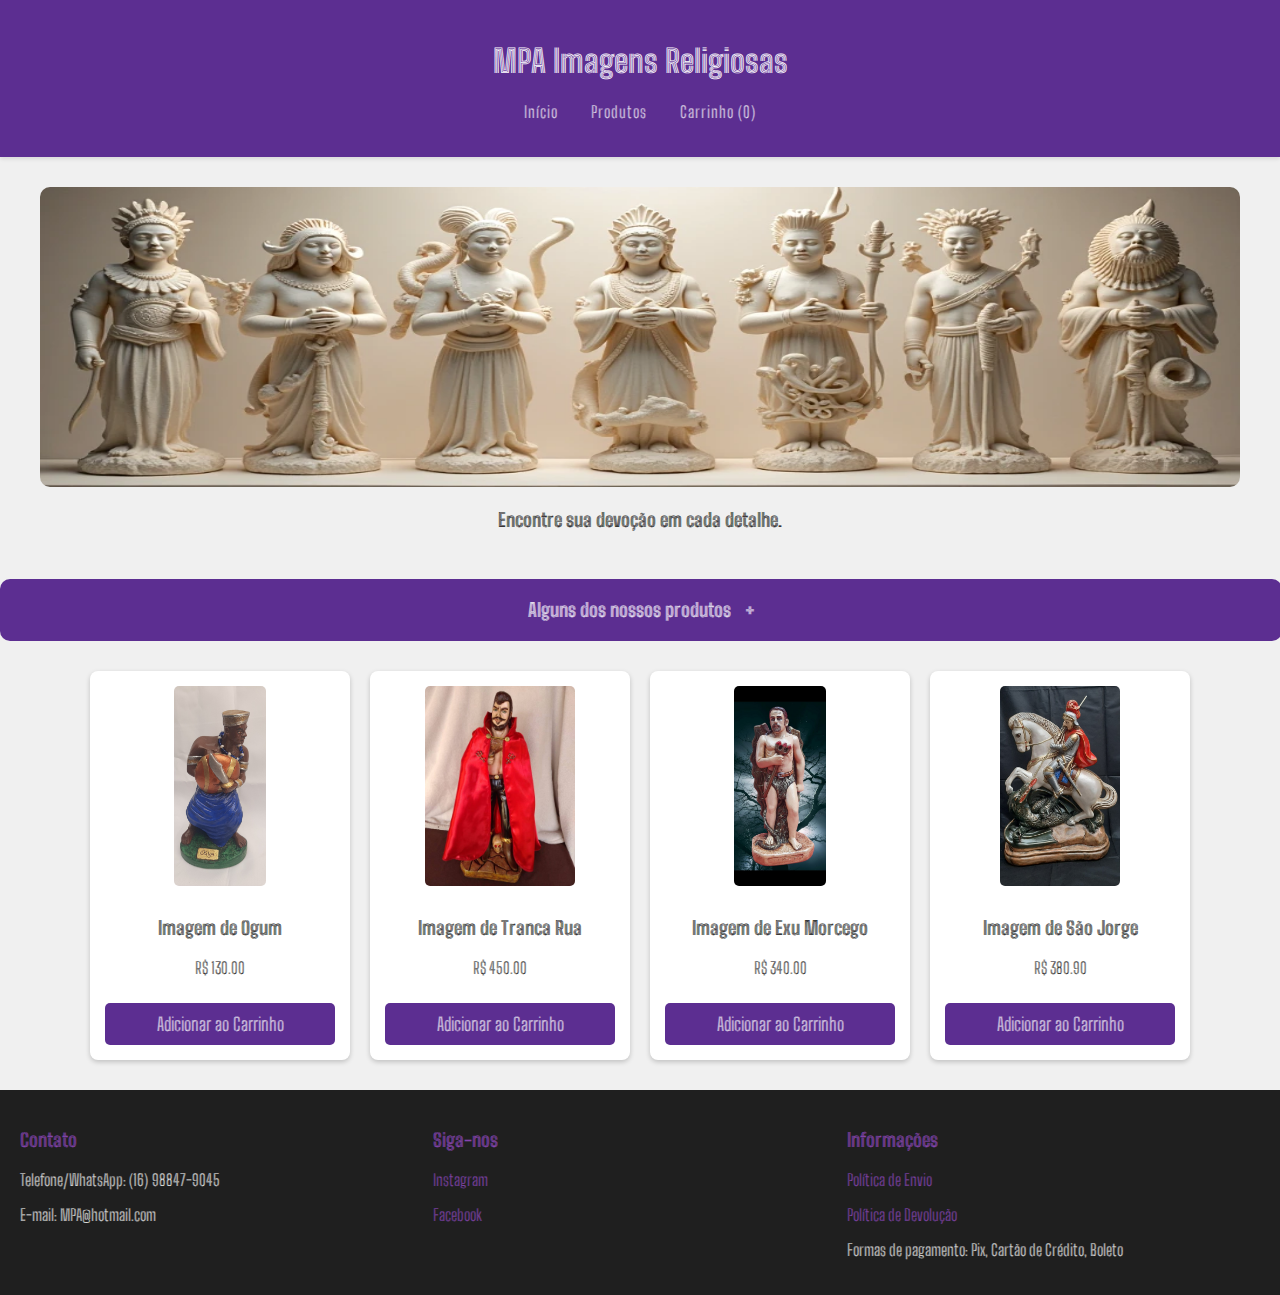
==== index.html @ efa863fd "Add files via upload" ====
<!DOCTYPE html>
<html lang="pt-br">
<head>
    <meta charset="UTF-8">
    <meta name="viewport" content="width=device-width, initial-scale=1.0">
    <title>Loja de Imagens Religiosas</title>
    <link rel="stylesheet" href="styles.css">
</head>
<body>
    <header>
        <h1>MPA Imagens Religiosas</h1>
        <nav>
            <ul>
                <li><a href="index.html">Início</a></li>
                <li><a href="products.html">Produtos</a></li>
                <li><a href="cart.html">Carrinho (<span id="cart-count">0</span>)</a></li>
            </ul>
        </nav>
    </header>
    
    <main>
        <section id="banner-carousel" class="carousel">
            <div class="carousel-slide">
                <img src="assets/banners/banner1.png" alt="Encontre sua devoção em cada detalhe">
                <h3>Encontre sua devoção em cada detalhe.</h3>
            </div>
            <div class="carousel-slide">
                <img src="assets/banners/banner2.png" alt="Imagens religiosas com significado e qualidade">
                <h3>Imagens religiosas com significado e qualidade.</h3>
            </div>
            <div class="carousel-slide">
                <img src="assets/banners/banner3.png" alt="Espiritualidade e arte unidas em cada peça">
                <h3>Espiritualidade e arte unidas em cada peça.</h3>
            </div>
            <div class="carousel-slide">
                <img src="assets/banners/banner4.png" alt="Símbolos de fé para iluminar seu lar">
                <h3>Símbolos de fé para iluminar seu lar.</h3>
            </div>
            <div class="carousel-slide">
                <img src="assets/banners/banner5.png" alt="Tradição e devoção representadas em cada imagem">
                <h3>Tradição e devoção representadas em cada imagem.</h3>
            </div>
        </section>
        
        <div id="products__random">
                <h3>Alguns dos nossos produtos <a href="products.html">+</a></h3>
                
        </div>

        <section id="product-list">
            
            <!-- Produtos serão carregados aqui via JavaScript -->
        </section>
    </main>

    <footer class="footer">
        <div class="footer-container">
          <div class="contact-info">
            <h3>Contato</h3>
            <p>Telefone/WhatsApp: (16) 98847-9045</p>
            <p>E-mail: MPA@hotmail.com</p>
          </div>
          
          <div class="social-media">
            <h3>Siga-nos</h3>
            <p><a href="https://www.instagram.com" target="_blank">Instagram</a></p>
            <p><a href="https://www.facebook.com/michelangeloprodutos/?locale=pt_BR" target="_blank">Facebook</a></p>
          </div>
      
          <div class="policies">
            <h3>Informações</h3>
            <p><a href="#">Política de Envio</a></p>
            <p><a href="#">Política de Devolução</a></p>
            <p>Formas de pagamento: Pix, Cartão de Crédito, Boleto</p>
          </div>
        </div>
      </footer>      
      
    <script src="./scripts/cart.js"></script>
    <script src="./scripts/script.js"></script>
</body>
</html>
---- styles.css ----
@import url('https://fonts.googleapis.com/css2?family=Big+Shoulders+Inline:opsz,wght@10..72,100..900&display=swap');

/* Estilo base */
body {
    font-family: Big Shoulders Inline, sans-serif;
    font-optical-sizing: auto;
    font-style: normal;
    margin: 0;
    padding: 0;
    background-color: #f0f0f0; /* Cor mais suave para o fundo */
}

/* Cabeçalho */
header {
    background-color: #5c2e91; /* Violeta inspirado nas vestes do Criador */
    color: white;
    padding: 20px;
    text-align: center;
    box-shadow: 0 2px 4px rgba(0, 0, 0, 0.1);
}

nav ul {
    list-style: none;
    padding: 0;
    text-align: center;
}

nav ul li {
    display: inline;
    margin: 0 15px;
}

nav ul li a {
    color: white;
    text-decoration: none;
    font-size: 16px;
    letter-spacing: 1px;
}

nav ul li a:hover {
    color: #333333; /* Cinza escuro para o hover */
    background-color: #b3b3b3; /* Cinza mais claro para hover */
    padding: 6px;
    border-radius: 5px;
    transition: background-color 0.3s ease, color 0.3s ease;
}

/* Caixa de produtos */
#product-list {
    display: flex;
    flex-wrap: wrap;
    justify-content: center;
    padding: 20px;
}

.product {
    background: white;
    padding: 15px;
    margin: 10px;
    border-radius: 8px;
    box-shadow: 0 2px 5px rgba(0, 0, 0, 0.2);
    text-align: center;
    max-width: 230px;
    width: 100%;
    height: auto;
    transition: transform 0.3s ease, box-shadow 0.3s ease;
}

.product:hover {
    transform: translateY(-5px);
    box-shadow: 0 4px 10px rgba(0, 0, 0, 0.3);
}

.product img {
    max-width: 200px;
    max-height: 200px;
    border-radius: 5px;
    margin-bottom: 10px;
}

button {
    background-color: #5c2e91; /* Violeta inspirado nas vestes do Criador */
    font-family: Big Shoulders Inline, sans-serif;
    font-optical-sizing: auto;
    font-style: normal;
    font-size: large;
    color: white;
    border: none;
    padding: 10px;
    margin-top: 10px;
    cursor: pointer;
    width: 100%;
    border-radius: 5px;
    transition: background-color 0.3s ease;
}

button:hover {
    background-color: #b3b3b3; /* Cinza mais claro para hover */
}

/*titulos h2*/

h2 {
    text-align: center;
}

/* Cartões do carrinho */
#cart-items {
    display: flex;
    flex-direction: column;
    margin-top: 40px; 
}

#cart-items p{
    text-align: center; 
}

.cart-item {
    display: flex;
    align-items: center;
    justify-content: space-between;
    background: white;
    padding: 15px;
    margin: 5px;
    border-radius: 5px;
    box-shadow: 0 2px 5px rgba(0, 0, 0, 0.2);
    text-align: center;
    transition: transform 0.3s ease;
}

.cart-item:hover {
    transform: scale(1.02);
}

.cart-item img {
    border-radius: 5px;
    max-width: 80px;
    max-height: 80px;
    margin-right: 10px;
}

.cart-item button {
    margin: 10px;
    width: 80px;
    border-radius: 20px;
}

#cart-summary {
    text-align: center;
    margin-top: 20px;
}

#cart-summary button {
    background-color: #d4af37; /* Dourado inspirado no sol */
    padding: 10px;
    color: white;
    border: none;
    cursor: pointer;
    border-radius: 5px;
}

#cart-summary button:hover {
    background-color: rgba(212, 175, 55, 0.6); /* Dourado mais suave para hover */
}

#cart-summary #checkout {
    background-color: #5c2e91; /* Violeta inspirado nas vestes do Criador */
}

#cart-summary #checkout:hover {
    background-color: #b3b3b3; /* Cinza mais claro para hover */
}

/* Pesquisa de produtos */
#search-input {
    width: 100%;
    padding: 10px;
    margin: 20px 0;
    border-radius: 5px;
    border: 1px solid #ddd;
    font-size: 16px;
    box-sizing: border-box;
}

#search-input:focus {
    outline: none;
    border-color: #5c2e91; /* Violeta para o foco */
}

/*carrosel*/
.carousel {
    position: relative;
    width: 100%;
    max-width: 1200px;
    margin: 30px auto;
    overflow: hidden;
    text-align: center;
}

.carousel-slide {
    display: none;
    position: relative;
}

.carousel-slide img {
    width: 100%;
    max-height: 300px;
    border-radius: 10px;
}

.carousel-slide h2 {
    position: absolute;
    bottom: 10%;
    left: 50%;
    transform: translateX(-50%);
    background: rgba(0, 0, 0, 0.5);
    color: white;
    padding: 10px 20px;
    border-radius: 5px;
    font-size: 1.5em;
}

#products__random {
    background-color: #5c2e91;
    color: #fff;
    padding: 1px 1px;
    width: 100%;
    text-align: center;
    border-radius: 10px;
}

#products__random a{
    text-decoration: none;
    background-color: #5c2e91;
    color: #fff;
    padding-left: 10px;
}

#products__random a:hover{
    color: #d4af37;
}

/*footer*/
footer.footer {
    background-color: #1f1f1f;
    color: #fff;
    padding: 20px;
  }
  
  footer .footer-container {
    display: flex;
    justify-content: space-between;
    flex-wrap: wrap;
  }
  
  footer .contact-info, footer .social-media, footer .policies {
    flex: 1;
    margin-right: 20px;
  }
  
  footer h3 {
    color: #9b4dca;
  }
  
  footer a {
    color: #9b4dca;
    text-decoration: none;
  }
  
  footer a:hover {
    text-decoration: underline;
  }
  

/* Responsividade */
@media (max-width: 768px) {
    .product {
        max-width: 100%; /* Ajusta os produtos para ocupar toda a largura disponível em telas menores */
        margin: 15px 0;
    }

    nav ul li {
        display: block;
        margin: 10px 0;
    }

    #cart-items {
        margin-top: 20px;
    }

    .cart-item {
        flex-direction: column;
        align-items: flex-start;
    }

    .cart-item button {
        width: 100%;
        margin-top: 10px;
    }

    header {
        padding: 10px;
    }
}

@media (max-width: 480px) {
    nav ul li {
        margin: 5px 0;
    }

    .product {
        margin: 10px 0;
    }

    button {
        padding: 8px;
    }
}
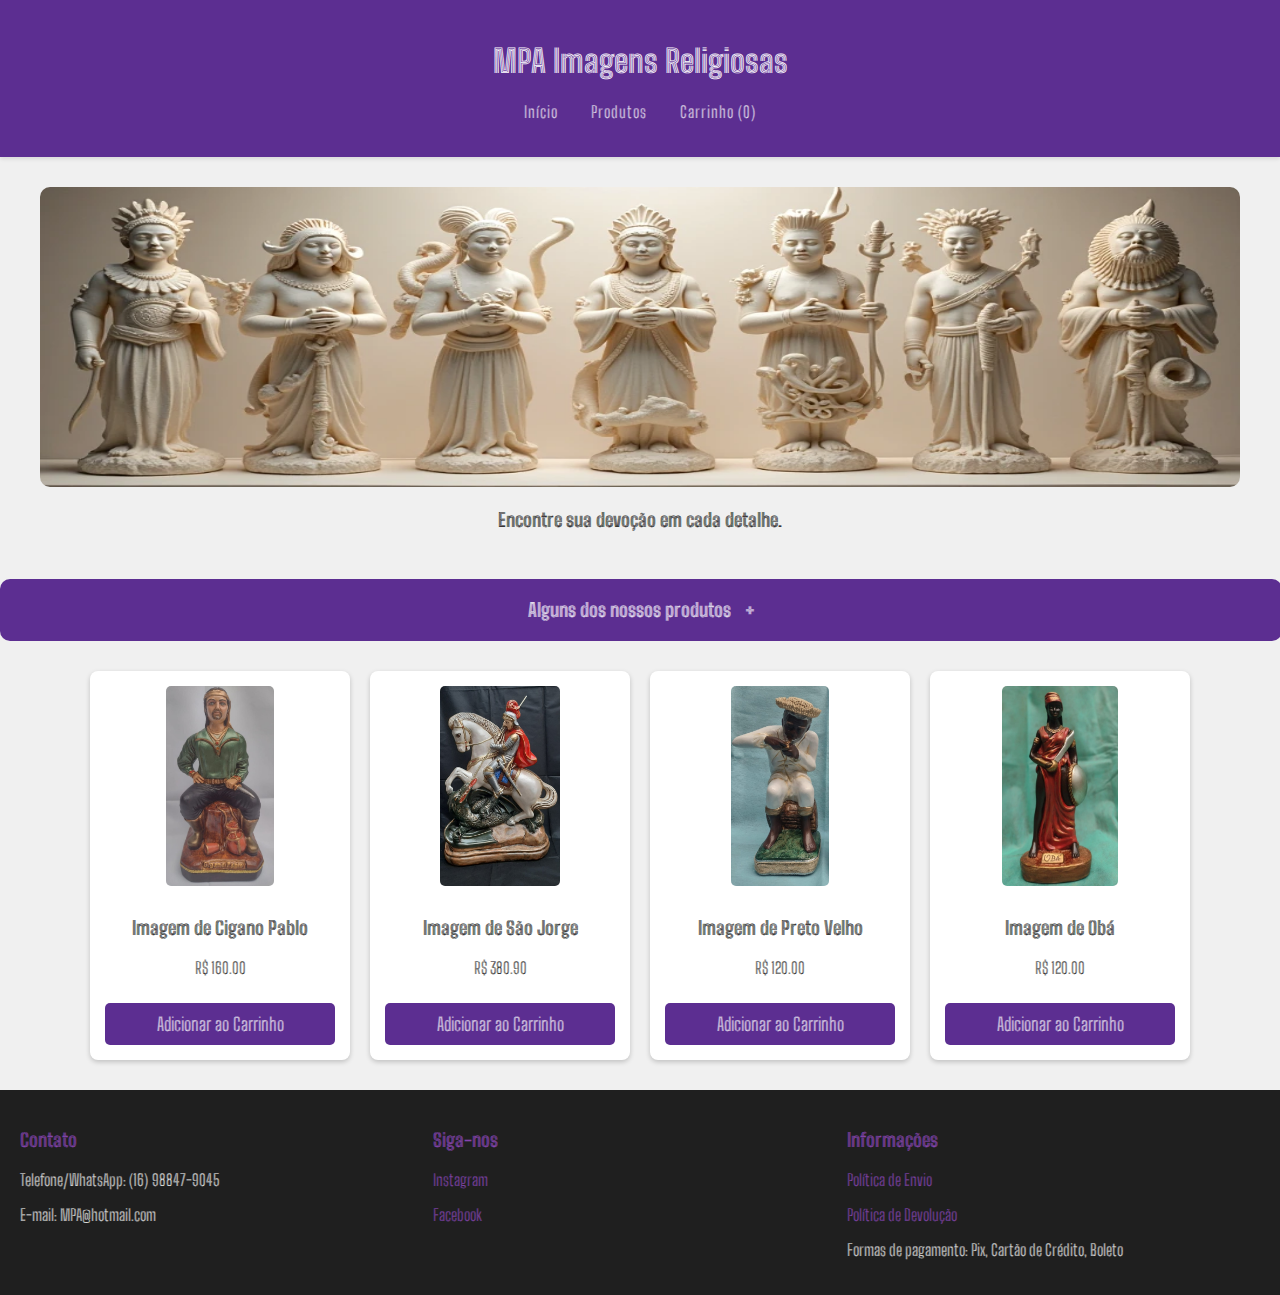
==== commit e81bb3bf: "Add files via upload" ====
--- a/index.html
+++ b/index.html
@@ -63,14 +63,14 @@
           
           <div class="social-media">
             <h3>Siga-nos</h3>
-            <p><a href="https://www.instagram.com" target="_blank">Instagram</a></p>
+            <p><a href="https://www.instagram.com/michelangeloprodutos/" target="_blank">Instagram</a></p>
             <p><a href="https://www.facebook.com/michelangeloprodutos/?locale=pt_BR" target="_blank">Facebook</a></p>
           </div>
       
           <div class="policies">
             <h3>Informações</h3>
-            <p><a href="#">Política de Envio</a></p>
-            <p><a href="#">Política de Devolução</a></p>
+            <p><a href="polices.html">Política de Envio</a></p>
+            <p><a href="polices.html">Política de Devolução</a></p>
             <p>Formas de pagamento: Pix, Cartão de Crédito, Boleto</p>
           </div>
         </div>
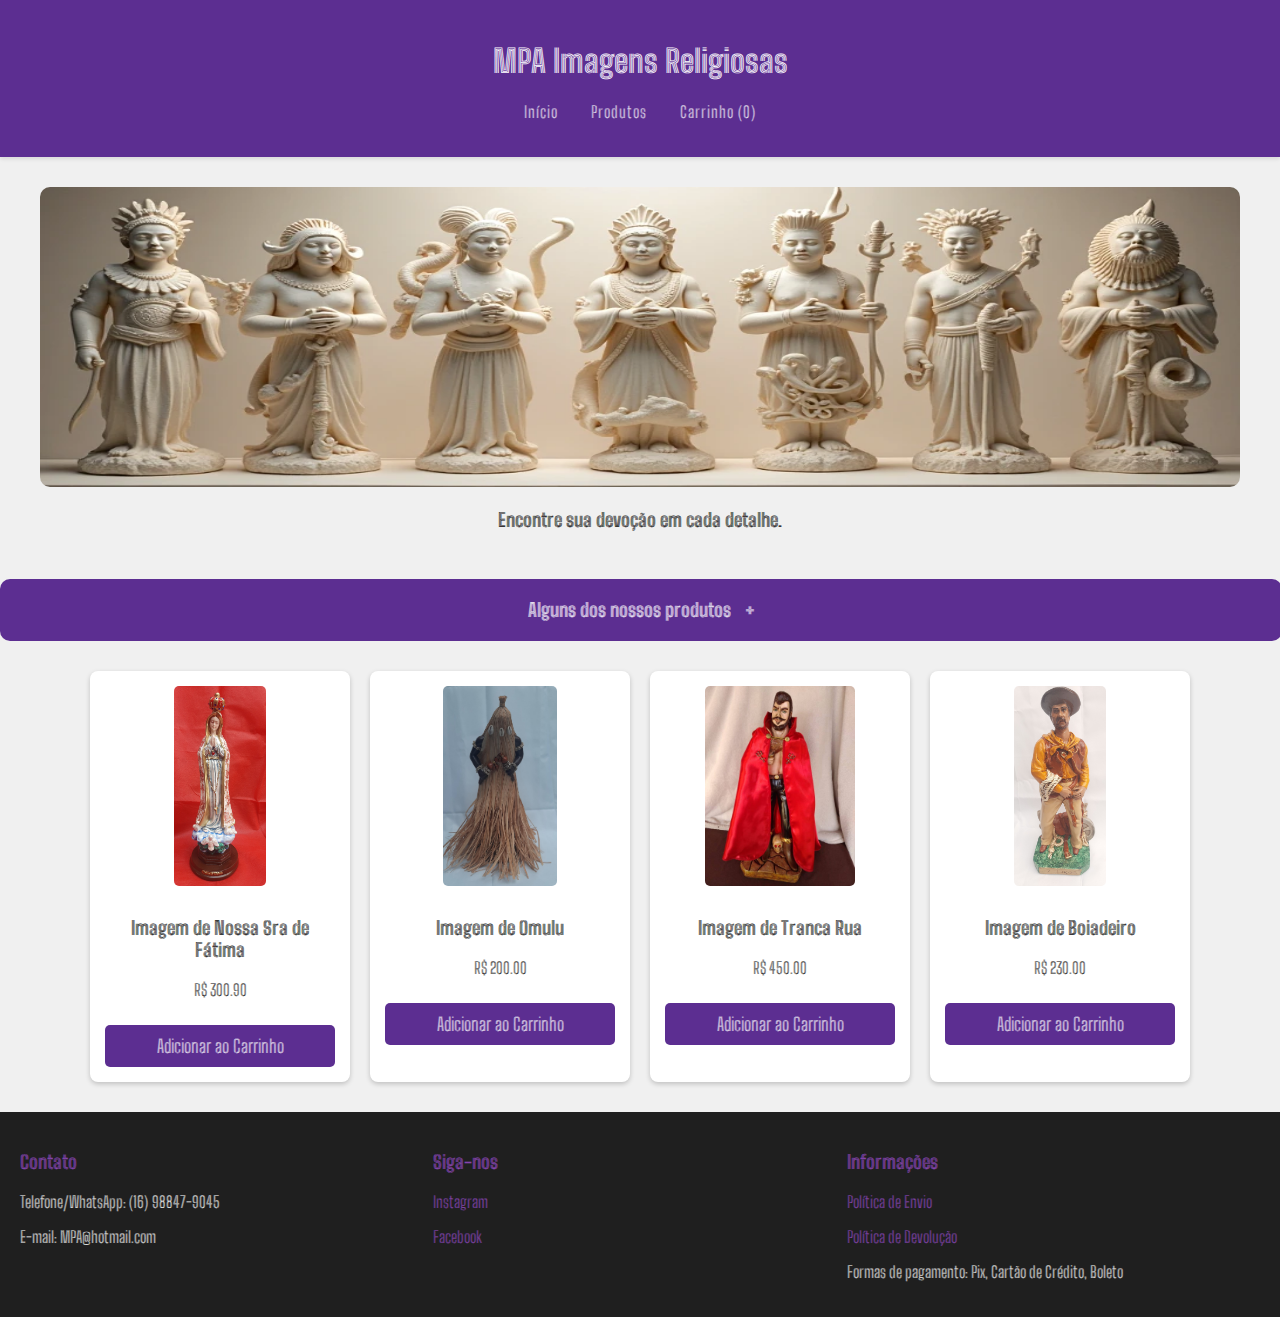
==== commit 52f52b3f: "Add files via upload" ====
--- a/index.html
+++ b/index.html
@@ -76,6 +76,8 @@
         </div>
       </footer>      
       
+      <div id="toast" class="toast">Produto adicionado ao carrinho! Ir para o <a href="cart.html">carrinho</a>?</div>
+  
     <script src="./scripts/cart.js"></script>
     <script src="./scripts/script.js"></script>
 </body>
--- a/styles.css
+++ b/styles.css
@@ -271,6 +271,38 @@
     text-decoration: underline;
   }
   
+/*toast*/
+/* Estilo do toast */
+.toast {
+    visibility: hidden;
+    min-width: 250px;
+    background-color: #6a0dad; /* Roxo escuro */
+    color: white;
+    text-align: center;
+    padding: 12px;
+    position: fixed;
+    bottom: 20px;
+    right: 20px;
+    border-radius: 5px;
+    font-size: 16px;
+    box-shadow: 0px 0px 10px rgba(0, 0, 0, 0.2);
+    opacity: 0;
+    transition: opacity 0.5s, visibility 0.5s;
+}
+
+.toast a{
+    color: #fff;
+}
+
+.toast a:hover{
+    color: #d4af37;
+}
+
+/* Exibir toast */
+.toast.show {
+    visibility: visible;
+    opacity: 1;
+}
 
 /* Responsividade */
 @media (max-width: 768px) {
